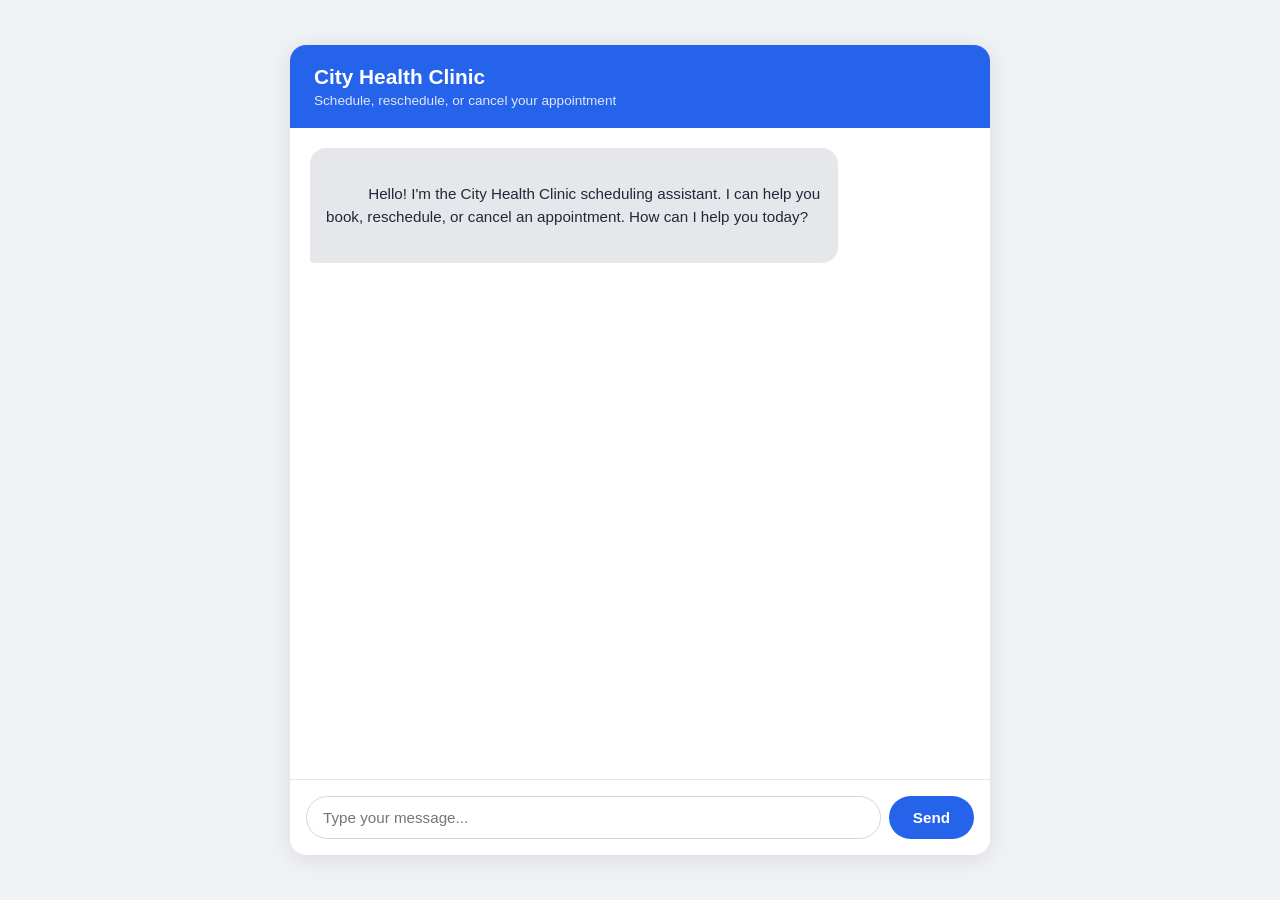
==== frontend/index.html @ b96b9a55 "feat: complete patient scheduling agent with eval harness - FastAPI backend with Gemini Flash agent " ====
<!DOCTYPE html>
<html lang="en">
<head>
  <meta charset="UTF-8">
  <meta name="viewport" content="width=device-width, initial-scale=1.0">
  <title>City Health Clinic — Scheduling</title>
  <link rel="stylesheet" href="style.css">
</head>
<body>
  <div class="app">
    <header class="header">
      <h1>City Health Clinic</h1>
      <p>Schedule, reschedule, or cancel your appointment</p>
    </header>
    <div class="chat-container" id="chat-container">
      <div class="message assistant">
        <div class="message-content">
          Hello! I'm the City Health Clinic scheduling assistant. I can help you book, reschedule, or cancel an appointment. How can I help you today?
        </div>
      </div>
    </div>
    <form class="input-area" id="chat-form">
      <input type="text" id="message-input" placeholder="Type your message..." autocomplete="off" />
      <button type="submit" id="send-btn">Send</button>
    </form>
  </div>
  <script src="app.js"></script>
</body>
</html>
---- frontend/style.css ----
* {
  margin: 0;
  padding: 0;
  box-sizing: border-box;
}

body {
  font-family: -apple-system, BlinkMacSystemFont, "Segoe UI", Roboto, sans-serif;
  background: #f0f2f5;
  height: 100vh;
  display: flex;
  justify-content: center;
  align-items: center;
}

.app {
  width: 100%;
  max-width: 700px;
  height: 90vh;
  background: #fff;
  border-radius: 16px;
  box-shadow: 0 4px 24px rgba(0, 0, 0, 0.1);
  display: flex;
  flex-direction: column;
  overflow: hidden;
}

.header {
  background: #2563eb;
  color: #fff;
  padding: 20px 24px;
}

.header h1 {
  font-size: 1.3rem;
  font-weight: 700;
}

.header p {
  font-size: 0.85rem;
  opacity: 0.85;
  margin-top: 4px;
}

.chat-container {
  flex: 1;
  overflow-y: auto;
  padding: 20px;
  display: flex;
  flex-direction: column;
  gap: 12px;
}

.message {
  display: flex;
  max-width: 80%;
}

.message.user {
  align-self: flex-end;
}

.message.assistant {
  align-self: flex-start;
}

.message-content {
  padding: 12px 16px;
  border-radius: 16px;
  font-size: 0.95rem;
  line-height: 1.5;
  white-space: pre-wrap;
}

.message.user .message-content {
  background: #2563eb;
  color: #fff;
  border-bottom-right-radius: 4px;
}

.message.assistant .message-content {
  background: #e5e7eb;
  color: #1f2937;
  border-bottom-left-radius: 4px;
}

.input-area {
  display: flex;
  padding: 16px;
  border-top: 1px solid #e5e7eb;
  gap: 8px;
}

#message-input {
  flex: 1;
  padding: 12px 16px;
  border: 1px solid #d1d5db;
  border-radius: 24px;
  font-size: 0.95rem;
  outline: none;
  transition: border-color 0.2s;
}

#message-input:focus {
  border-color: #2563eb;
}

#send-btn {
  padding: 12px 24px;
  background: #2563eb;
  color: #fff;
  border: none;
  border-radius: 24px;
  font-size: 0.95rem;
  font-weight: 600;
  cursor: pointer;
  transition: background 0.2s;
}

#send-btn:hover {
  background: #1d4ed8;
}

#send-btn:disabled {
  background: #93c5fd;
  cursor: not-allowed;
}

.typing-indicator {
  display: flex;
  gap: 4px;
  padding: 12px 16px;
  background: #e5e7eb;
  border-radius: 16px;
  border-bottom-left-radius: 4px;
  align-self: flex-start;
}

.typing-indicator span {
  width: 8px;
  height: 8px;
  background: #9ca3af;
  border-radius: 50%;
  animation: bounce 1.4s infinite;
}

.typing-indicator span:nth-child(2) { animation-delay: 0.2s; }
.typing-indicator span:nth-child(3) { animation-delay: 0.4s; }

@keyframes bounce {
  0%, 60%, 100% { transform: translateY(0); }
  30% { transform: translateY(-8px); }
}
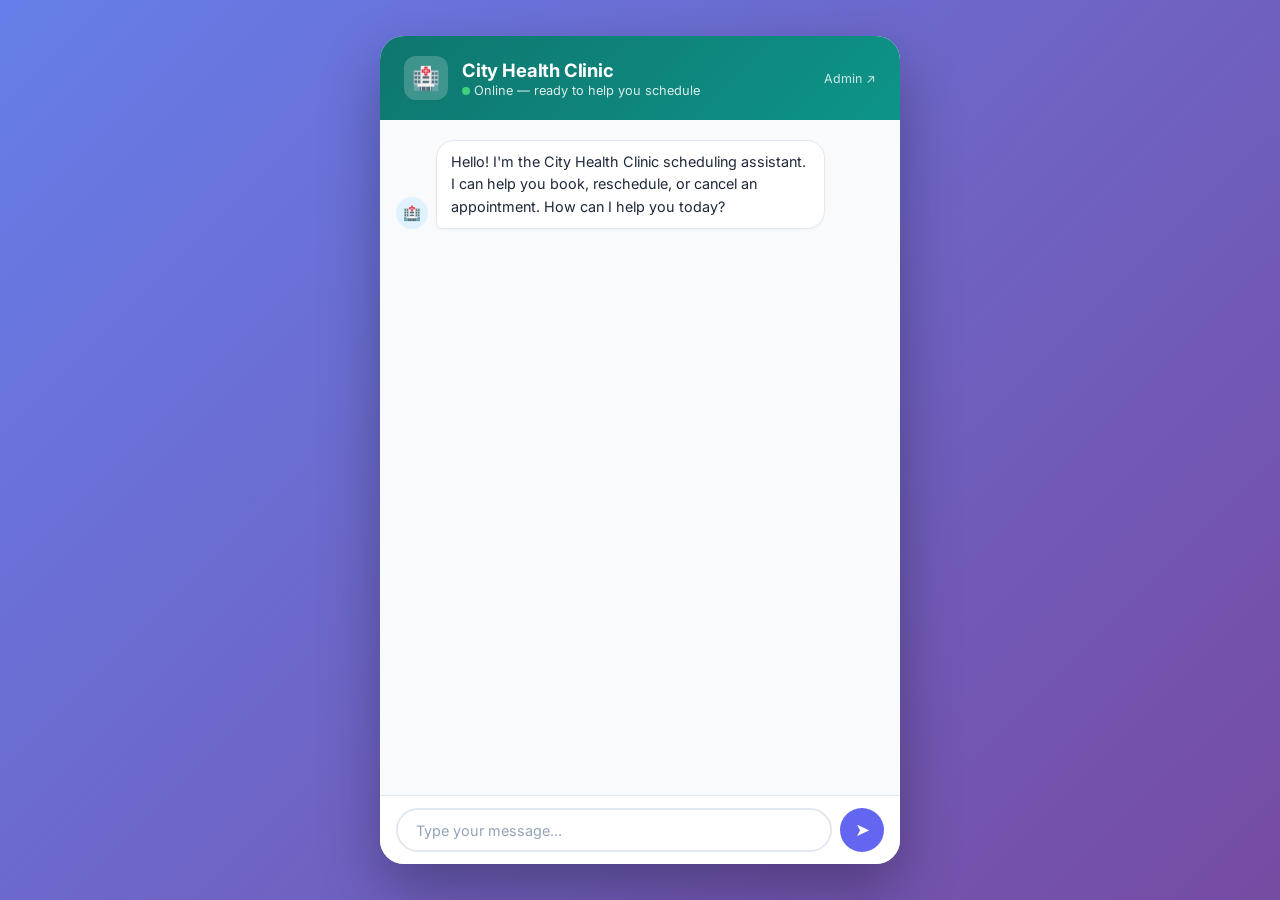
==== commit 6eead669: "feat: switch to Groq, add Langfuse tracing, admin dashboard, and eval fixes - Replace Gemini with Gr" ====
--- a/frontend/index.html
+++ b/frontend/index.html
@@ -4,24 +4,31 @@
   <meta charset="UTF-8">
   <meta name="viewport" content="width=device-width, initial-scale=1.0">
   <title>City Health Clinic — Scheduling</title>
+  <link rel="preconnect" href="https://fonts.googleapis.com">
+  <link href="https://fonts.googleapis.com/css2?family=Inter:wght@400;500;600;700&display=swap" rel="stylesheet">
   <link rel="stylesheet" href="style.css">
 </head>
 <body>
   <div class="app">
     <header class="header">
-      <h1>City Health Clinic</h1>
-      <p>Schedule, reschedule, or cancel your appointment</p>
+      <div class="header-icon">🏥</div>
+      <div class="header-text">
+        <h1>City Health Clinic</h1>
+        <p><span class="status-dot"></span>Online — ready to help you schedule</p>
+      </div>
+      <a href="/admin.html" style="color:rgba(255,255,255,0.8);font-size:0.78rem;text-decoration:none;margin-left:auto">Admin ↗</a>
     </header>
     <div class="chat-container" id="chat-container">
       <div class="message assistant">
-        <div class="message-content">
+        <div class="avatar">🏥</div>
+        <div class="bubble">
           Hello! I'm the City Health Clinic scheduling assistant. I can help you book, reschedule, or cancel an appointment. How can I help you today?
         </div>
       </div>
     </div>
     <form class="input-area" id="chat-form">
       <input type="text" id="message-input" placeholder="Type your message..." autocomplete="off" />
-      <button type="submit" id="send-btn">Send</button>
+      <button type="submit" id="send-btn">➤</button>
     </form>
   </div>
   <script src="app.js"></script>
--- a/frontend/style.css
+++ b/frontend/style.css
@@ -5,149 +5,267 @@
 }
 
 body {
-  font-family: -apple-system, BlinkMacSystemFont, "Segoe UI", Roboto, sans-serif;
-  background: #f0f2f5;
+  font-family: "Inter", -apple-system, BlinkMacSystemFont, "Segoe UI", Roboto, sans-serif;
+  background: linear-gradient(135deg, #667eea 0%, #764ba2 100%);
   height: 100vh;
   display: flex;
   justify-content: center;
   align-items: center;
+  padding: 16px;
 }
 
 .app {
   width: 100%;
-  max-width: 700px;
-  height: 90vh;
-  background: #fff;
-  border-radius: 16px;
-  box-shadow: 0 4px 24px rgba(0, 0, 0, 0.1);
+  max-width: 520px;
+  height: 92vh;
+  background: #ffffff;
+  border-radius: 24px;
+  box-shadow: 0 25px 60px rgba(0, 0, 0, 0.3);
   display: flex;
   flex-direction: column;
   overflow: hidden;
 }
 
 .header {
-  background: #2563eb;
+  background: linear-gradient(135deg, #0f766e 0%, #0d9488 100%);
   color: #fff;
   padding: 20px 24px;
-}
-
-.header h1 {
-  font-size: 1.3rem;
+  display: flex;
+  align-items: center;
+  gap: 14px;
+}
+
+.header-icon {
+  width: 44px;
+  height: 44px;
+  background: rgba(255, 255, 255, 0.2);
+  border-radius: 12px;
+  display: flex;
+  align-items: center;
+  justify-content: center;
+  font-size: 1.4rem;
+  flex-shrink: 0;
+}
+
+.header-text h1 {
+  font-size: 1.15rem;
   font-weight: 700;
-}
-
-.header p {
-  font-size: 0.85rem;
+  letter-spacing: -0.01em;
+}
+
+.header-text p {
+  font-size: 0.8rem;
   opacity: 0.85;
-  margin-top: 4px;
+  margin-top: 2px;
+}
+
+.status-dot {
+  width: 8px;
+  height: 8px;
+  background: #4ade80;
+  border-radius: 50%;
+  display: inline-block;
+  margin-right: 4px;
+  animation: pulse-dot 2s infinite;
+}
+
+@keyframes pulse-dot {
+  0%, 100% { opacity: 1; }
+  50% { opacity: 0.4; }
 }
 
 .chat-container {
   flex: 1;
   overflow-y: auto;
-  padding: 20px;
+  padding: 20px 16px;
   display: flex;
   flex-direction: column;
-  gap: 12px;
+  gap: 16px;
+  background: #f8fafc;
+}
+
+.chat-container::-webkit-scrollbar {
+  width: 4px;
+}
+
+.chat-container::-webkit-scrollbar-thumb {
+  background: #cbd5e1;
+  border-radius: 4px;
 }
 
 .message {
   display: flex;
-  max-width: 80%;
+  gap: 8px;
+  max-width: 88%;
+  align-items: flex-end;
 }
 
 .message.user {
   align-self: flex-end;
+  flex-direction: row-reverse;
 }
 
 .message.assistant {
   align-self: flex-start;
 }
 
-.message-content {
+.avatar {
+  width: 32px;
+  height: 32px;
+  border-radius: 50%;
+  display: flex;
+  align-items: center;
+  justify-content: center;
+  font-size: 0.7rem;
+  font-weight: 700;
+  flex-shrink: 0;
+  text-transform: uppercase;
+}
+
+.message.user .avatar {
+  background: #6366f1;
+  color: white;
+  font-size: 0.55rem;
+}
+
+.message.assistant .avatar {
+  background: #e0f2fe;
+  font-size: 0.9rem;
+}
+
+.bubble {
+  padding: 10px 14px;
+  border-radius: 18px;
+  font-size: 0.9rem;
+  line-height: 1.55;
+  word-break: break-word;
+}
+
+.message.user .bubble {
+  background: #6366f1;
+  color: #fff;
+  border-bottom-right-radius: 6px;
+}
+
+.message.assistant .bubble {
+  background: #fff;
+  color: #1e293b;
+  border: 1px solid #e2e8f0;
+  border-bottom-left-radius: 6px;
+  box-shadow: 0 1px 3px rgba(0, 0, 0, 0.04);
+}
+
+.bubble strong {
+  font-weight: 600;
+}
+
+.bubble ul, .bubble ol {
+  padding-left: 18px;
+  margin: 6px 0;
+}
+
+.bubble li {
+  margin: 3px 0;
+}
+
+.bubble p {
+  margin: 6px 0;
+}
+
+.bubble p:first-child {
+  margin-top: 0;
+}
+
+.bubble p:last-child {
+  margin-bottom: 0;
+}
+
+.input-area {
+  display: flex;
   padding: 12px 16px;
-  border-radius: 16px;
-  font-size: 0.95rem;
-  line-height: 1.5;
-  white-space: pre-wrap;
-}
-
-.message.user .message-content {
-  background: #2563eb;
-  color: #fff;
-  border-bottom-right-radius: 4px;
-}
-
-.message.assistant .message-content {
-  background: #e5e7eb;
-  color: #1f2937;
-  border-bottom-left-radius: 4px;
-}
-
-.input-area {
-  display: flex;
-  padding: 16px;
-  border-top: 1px solid #e5e7eb;
+  border-top: 1px solid #e2e8f0;
   gap: 8px;
+  background: #fff;
 }
 
 #message-input {
   flex: 1;
-  padding: 12px 16px;
-  border: 1px solid #d1d5db;
+  padding: 11px 18px;
+  border: 2px solid #e2e8f0;
   border-radius: 24px;
-  font-size: 0.95rem;
+  font-size: 0.9rem;
   outline: none;
-  transition: border-color 0.2s;
+  transition: border-color 0.2s, box-shadow 0.2s;
+  font-family: inherit;
 }
 
 #message-input:focus {
-  border-color: #2563eb;
+  border-color: #6366f1;
+  box-shadow: 0 0 0 3px rgba(99, 102, 241, 0.1);
+}
+
+#message-input::placeholder {
+  color: #94a3b8;
 }
 
 #send-btn {
-  padding: 12px 24px;
-  background: #2563eb;
+  width: 44px;
+  height: 44px;
+  background: #6366f1;
   color: #fff;
   border: none;
-  border-radius: 24px;
-  font-size: 0.95rem;
-  font-weight: 600;
+  border-radius: 50%;
+  font-size: 1.1rem;
   cursor: pointer;
-  transition: background 0.2s;
+  transition: background 0.2s, transform 0.1s;
+  display: flex;
+  align-items: center;
+  justify-content: center;
+  flex-shrink: 0;
 }
 
 #send-btn:hover {
-  background: #1d4ed8;
+  background: #4f46e5;
+  transform: scale(1.05);
+}
+
+#send-btn:active {
+  transform: scale(0.95);
 }
 
 #send-btn:disabled {
-  background: #93c5fd;
+  background: #c7d2fe;
   cursor: not-allowed;
-}
-
-.typing-indicator {
-  display: flex;
-  gap: 4px;
-  padding: 12px 16px;
-  background: #e5e7eb;
-  border-radius: 16px;
-  border-bottom-left-radius: 4px;
-  align-self: flex-start;
-}
-
-.typing-indicator span {
+  transform: none;
+}
+
+.typing-dots {
+  display: flex;
+  gap: 5px;
+  padding: 14px 18px;
+}
+
+.typing-dots span {
   width: 8px;
   height: 8px;
-  background: #9ca3af;
+  background: #94a3b8;
   border-radius: 50%;
   animation: bounce 1.4s infinite;
 }
 
-.typing-indicator span:nth-child(2) { animation-delay: 0.2s; }
-.typing-indicator span:nth-child(3) { animation-delay: 0.4s; }
+.typing-dots span:nth-child(2) { animation-delay: 0.2s; }
+.typing-dots span:nth-child(3) { animation-delay: 0.4s; }
 
 @keyframes bounce {
   0%, 60%, 100% { transform: translateY(0); }
   30% { transform: translateY(-8px); }
 }
+
+@media (max-width: 540px) {
+  body { padding: 0; }
+  .app {
+    height: 100vh;
+    border-radius: 0;
+    max-width: 100%;
+  }
+}
